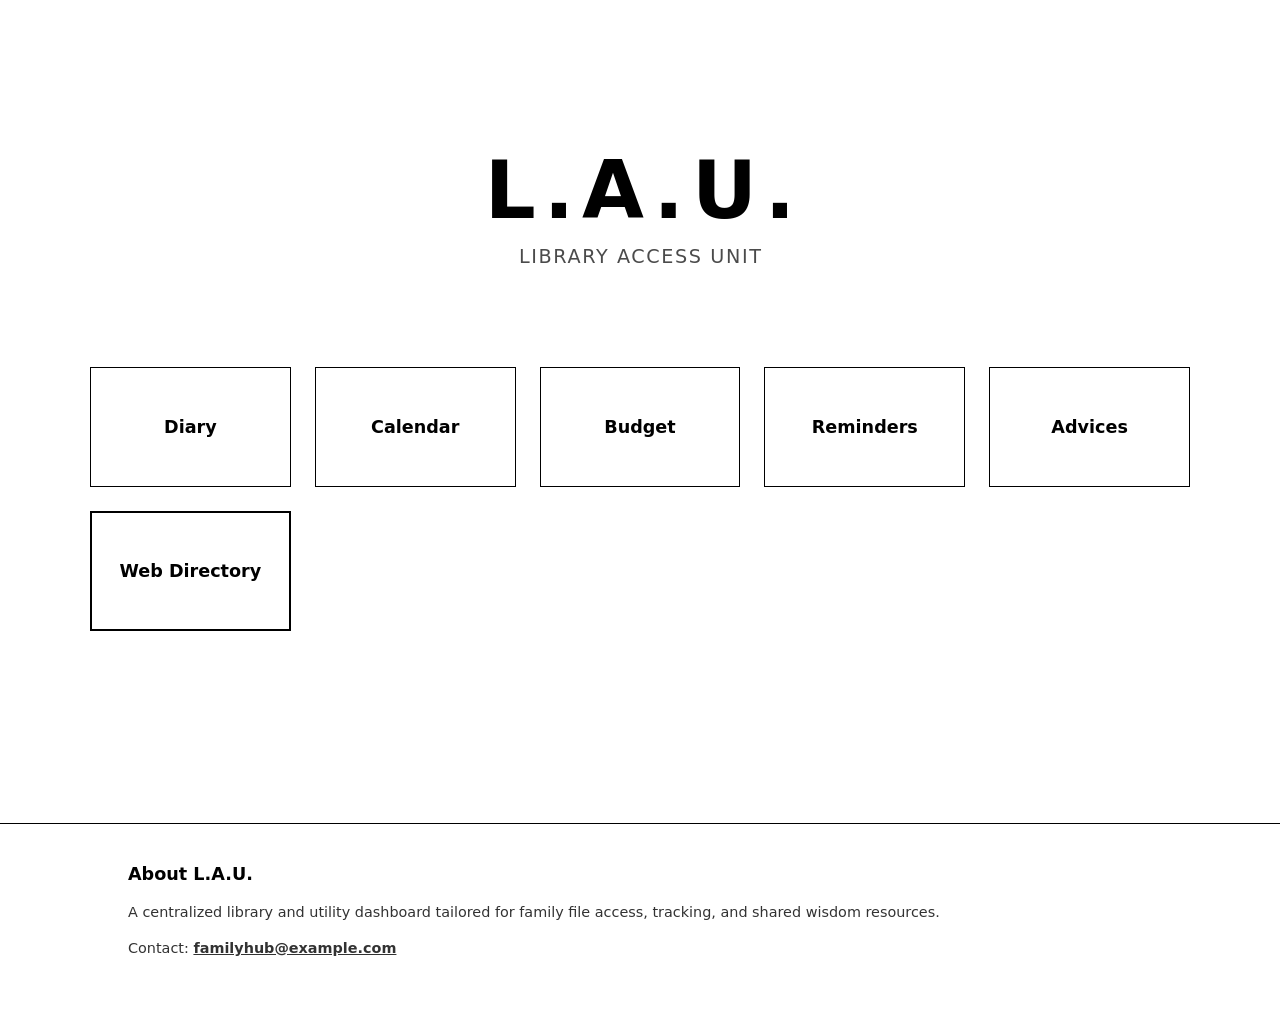
==== Homepage.html @ 965c9bf7 "New start" ====
<!DOCTYPE html>
<html lang="en">

<head>
    <meta charset="UTF-8">
    <meta name="viewport" content="width=device-width, initial-scale=1.0">
    <title>L.A.U.</title>
    <link rel="stylesheet" href="style.css">
</head>

<body>

    <main class="MainCanvas">

        <section class="HomePage_Logo">
            <h1 class="HomePage_Logo_Main">L.A.U.</h1>
            <p class="HomePage_Logo_Sub">Library Access Unit</p>
        </section>

        <section class="HomePage_PagesDirectory">
            <a href="#" class="HomePage_PagesDirectory_Button">Diary</a>
            <a href="#" class="HomePage_PagesDirectory_Button">Calendar</a>
            <a href="#" class="HomePage_PagesDirectory_Button">Budget</a>
            <a href="#" class="HomePage_PagesDirectory_Button">Reminders</a>
            <a href="#" class="HomePage_PagesDirectory_Button">Advices</a>
            <a href="directory.html" class="HomePage_PagesDirectory_Button HomePage_PagesDirectory_Button_Active">Web
                Directory</a>
        </section>

    </main>

    <footer class="Footer">
        <div class="FooterContent">
            <h3>About L.A.U.</h3>
            <p>A centralized library and utility dashboard tailored
                for family file access, tracking, and shared wisdom resources.</p>
            <p>Contact: <a href="mailto:familyhub@example.com">familyhub@example.com</a></p>
        </div>
    </footer>

</body>

</html>
---- style.css ----
/* ==========================================
   1. GLOBAL SSHET
   ========================================== */

/* 1.1 html & body base setup */
html {
    scroll-behavior: smooth;
    box-sizing: border-box;
}

*, *:before, *:after {
    box-sizing: inherit;
}

body {
    font-family: 'Segoe UI', system-ui, sans-serif;
    background-color: #ffffff; /* Solid White Canvas */
    color: #000000;            /* Pitch Black Text */
    margin: 0;
    padding: 0;
    display: flex;
    flex-direction: column;
    min-height: 100vh;
}

/* ==========================================
   2. Header
   ========================================== */

/* 2.1 fixed header box wrapper */
.TopHeaderBox {
    position: fixed;
    top: 0;
    left: 0;
    width: 100%;
    height: 60px;
    background-color: #ffffff;
    border-bottom: 1px solid #000000; /* Sharp black divider line */
    display: flex;
    justify-content: space-between;
    align-items: center;
    padding: 0 10%;
    z-index: 1000;
}

/* 2.2 header branding text */
.HeaderLogo {
    font-weight: bold;
    font-size: 1.2rem;
    letter-spacing: 1px;
}

/* 2.3 nav links and interactions */
.HeaderNav a {
    color: #000000;
    text-decoration: none;
    margin-left: 2rem;
    font-size: 0.9rem;
    font-weight: 500;
    transition: opacity 0.2s ease;
}

.HeaderNav a:hover {
    opacity: 0.6;
}

/* ==========================================
   3. UNIVERSAL CANVAS
   ========================================== */

/* 3.1 core layout container */
.MainCanvas {
    flex: 1; /* Pushes the footer down if content is short */
    margin-top: 0; /* Cushion so fixed header doesn't block hero */
    display: flex;
    flex-direction: column;
    align-items: center;
    padding: 6rem 2rem;
}

/* ==========================================
   4. FOOTER
   ========================================== */

/* 4.1 bottom footer box container */
.Footer {
    width: 100%;
    background-color: #ffffff;
    border-top: 1px solid #000000;
    padding: 2.5rem 10%;
    margin-top: auto;
}

/* 4.2 footer inner layout boundaries */
.FooterContent {
    max-width: 1100px;
    margin: 0 auto;
}

/* 4.3 footer typography and link styles */
.FooterContent h3 {
    margin-top: 0;
    font-size: 1.1rem;
}

.FooterContent p {
    font-size: 0.9rem;
    line-height: 1.5;
    opacity: 0.8;
}

.FooterContent a {
    color: #000000;
    font-weight: bold;
}

/* ==========================================
   5. HOME PAGE
   ========================================== */

/* 5.1 central logo title area */
.HomePage_Logo {
    text-align: center;
    margin-bottom: 5rem;
    margin-top: 3rem;
}

/* 5.2 acronym primary heading */
.HomePage_Logo_Main {
    font-size: 5rem;
    margin: 0;
    letter-spacing: 0.5rem;
    padding-left: 0.5rem;
    font-weight: 700;
    text-align: center;
}

/* 5.3 expansion subtitle text */
.HomePage_Logo_Sub {
    font-size: 1.2rem;
    margin-top: 0.5rem;
    letter-spacing: 0.1rem;
    padding-left: 0.1rem;
    text-transform: uppercase;
    opacity: 0.7;
    text-align: center;
}

/* 5.4 dashboard cards grid layout */
.HomePage_PagesDirectory {
    display: grid;
    grid-template-columns: repeat(5, 1fr); 
    gap: 1.5rem;                           
    width: 100%;
    max-width: 1100px;                     
    margin-bottom: 6rem;
}

/* 5.5 block button placeholder styles */
.HomePage_PagesDirectory_Button {
    display: flex;
    justify-content: center;
    align-items: center;
    height: 120px;
    background-color: #ffffff;
    border: 1px solid #000000;             
    color: #000000;
    text-decoration: none;
    font-weight: 600;
    font-size: 1.1rem;
    text-transform: capitalize;
    transition: all 0.2s ease;
}

.HomePage_PagesDirectory_Button:hover {
    background-color: #000000;
    color: #ffffff;
}

/* 5.6 core active portal link highlight */
.HomePage_PagesDirectory_Button_Active {
    border: 2px solid #000000;
    font-weight: 700;
}

/* 5.7 responsive display screen constraint */
@media (max-width: 900px) {
    .HomePage_PagesDirectory {
        grid-template-columns: repeat(3, 1fr); 
    }
}

/* ==========================================
   6. WEB ARCHIVE (WebArchive)
   ========================================== */

/* Layout core centering structural alignment */
.WebArchivePage_CenterWrapper {
    display: flex;
    flex-direction: column;
    align-items: center; 
    width: 100%;
    margin: 0 auto;
    box-sizing: border-box;
}

/* 6.1 central logo block elements */
.WebArchivePage_Logo {
    text-align: center;
    margin-bottom: 3rem;
    margin-top: 3rem;
    display: flex;
    flex-direction: column;
    align-items: center;
}

.WebArchivePage_Logo_Link {
    font-size: 5rem;
    margin: 0;
    letter-spacing: 0.5rem;
    padding-left: 0.5rem; /* Offsets tracking margin to ensure absolute screen centering */
    font-weight: 700;
    color: #000000;
    text-decoration: none;
    display: inline-block;
}

.WebArchivePage_Logo_Sub {
    font-size: 1.2rem;
    margin: 0.5rem 0 0 0;
    letter-spacing: 0.1rem;
    padding-left: 0.1rem;
    text-transform: uppercase;
    opacity: 0.7;
}

.WebArchivePage_Logo_PageName {
    font-size: 1.1rem;
    opacity: 0.5;
    margin-top: 0.25rem;
    text-transform: uppercase;
    letter-spacing: 0.05rem;
}

/* 6.2 search entry filter layout row */
.WebArchivePage_SearchFilterWrapper {
    width: 100%;
    max-width: 600px;
    margin-bottom: 4rem;
    position: relative;
    box-sizing: border-box;
}

.WebArchivePage_SearchFieldRow {
    display: flex;
    border: 1px solid #000000;
    background-color: #ffffff;
}

.WebArchivePage_SearchInput {
    flex: 1;
    border: none;
    padding: 1rem;
    font-size: 1rem;
    font-family: inherit;
    outline: none;
}

.WebArchivePage_FilterToggleBtn {
    background: none;
    border: none;
    border-left: 1px solid #000000;
    padding: 0 1.2rem;
    font-size: 1.2rem;
    cursor: pointer;
}

.WebArchivePage_FilterToggleBtn:hover {
    background-color: #000000;
    color: #ffffff;
}

/* 6.3 dynamic options choice block dropdown */
.WebArchivePage_FilterSettingsBox {
    display: none;
    position: absolute;
    top: 105%;
    left: 0;
    width: 100%;
    background-color: #ffffff;
    border: 1px solid #000000;
    padding: 1.5rem;
    z-index: 10;
    box-sizing: border-box;
}

/* 6.3.1 dynamic child nodes configuration */
.WebArchivePage_FilterColumns {
    display: flex;
    gap: 2rem;
    margin-bottom: 1.5rem;
    min-height: 200px;
}

.WebArchivePage_FilterGroup {
    flex: 1;
}

.WebArchivePage_FilterGroup h4 {
    margin: 0.5rem 0;
    font-size: 0.9rem;
    text-transform: uppercase;
    opacity: 0.6;
    border-bottom: 1px solid #f0f0f0;
    padding-bottom: 0.25rem;
}

.WebArchivePage_MainCatRow {
    display: flex;
    justify-content: space-between;
    align-items: center;
    padding: 0.5rem;
    border-bottom: 1px solid #f0f0f0;
    cursor: pointer;
    transition: background-color 0.15s ease;
}

.WebArchivePage_MainCatRow:hover {
    background-color: #fafafa;
}

.WebArchivePage_MainCatLeft {
    display: flex;
    align-items: center;
    gap: 0.5rem;
}

.WebArchivePage_MainCatLeft label {
    font-size: 0.95rem;
    cursor: pointer;
    user-select: none;
}

.WebArchivePage_ToggleArrow {
    font-size: 0.85rem;
    font-weight: bold;
    user-select: none;
    opacity: 0.5;
    padding: 0 0.25rem;
}

.WebArchivePage_SubPanel {
    display: none;
    animation: fadeInFilters 0.2s ease-out;
}

.WebArchivePage_SubPanel label {
    display: flex;
    align-items: center;
    gap: 0.5rem;
    padding: 0.4rem 0.5rem;
    font-size: 0.95rem;
    cursor: pointer;
    border-bottom: 1px solid #fafafa;
}

#SubCategoryPlaceholder {
    color: #999999;
    font-style: italic;
    font-size: 0.9rem;
    margin-top: 1rem;
    line-height: 1.4;
}

@keyframes fadeInFilters {
    from { opacity: 0; transform: translateY(2px); }
    to { opacity: 1; transform: translateY(0); }
}

/* Action Control Footers */
.WebArchivePage_FilterActions {
    display: flex;
    justify-content: flex-end;
    gap: 1rem;
    padding-top: 0.5rem;
}

.WebArchivePage_ActionBtn {
    padding: 0.5rem 1.5rem;
    font-family: inherit;
    font-weight: 600;
    background-color: #ffffff;
    border: 1px solid #000000;
    cursor: pointer;
    transition: all 0.15s ease;
}

.WebArchivePage_ActionBtn:hover {
    background-color: #fafafa;
}

.WebArchivePage_ActionBtn.WebArchivePage_ActionCancel:hover {
    background-color: #fff0f0;
    border-color: #ff0000;
    color: #ff0000;
}

.WebArchivePage_ActionBtn.WebArchivePage_ActionApply {
    background-color: #000000;
    color: #ffffff;
}

/* ==========================================
   6.4 CARD LAYOUT LANES BOARD
   ========================================== */
.WebArchivePage_DataBoard {
    width: 100%;
    max-width: 1100px;
    display: flex;
    flex-direction: column;
    gap: 3rem;
    margin-bottom: 4rem;
    box-sizing: border-box;
}

.WebArchivePage_CategoryLane h2 {
    font-size: 1.8rem;
    margin-bottom: 1rem;
    border-left: 4px solid #000000;
    padding-left: 0.75rem;
    text-align: left;
}

.WebArchivePage_DeckSlider {
    display: flex;
    gap: 1.5rem;
    overflow-x: auto;
    padding: 1rem 0;
    scroll-behavior: smooth;
}

.WebArchivePage_DeckSlider::-webkit-scrollbar {
    height: 6px;
}
.WebArchivePage_DeckSlider::-webkit-scrollbar-thumb {
    background-color: #000000;
}
.WebArchivePage_DeckSlider::-webkit-scrollbar-track {
    background-color: #f0f0f0;
}

/* ==========================================
   6.5 DATA CARDS STYLES
   ========================================== */
.WebArchivePage_Card {
    flex: 0 0 300px;
    background-color: #ffffff;
    border: 1px solid #000000;
    padding: 1.25rem;
    display: flex;
    flex-direction: column;
    cursor: pointer;
    box-sizing: border-box;
    transition: transform 0.2s ease, box-shadow 0.2s ease;
}

.WebArchivePage_Card:hover {
    transform: translateY(-2px);
    box-shadow: 0 4px 12px rgba(0,0,0,0.05);
}

.WebArchivePage_CardHeader {
    display: flex;
    justify-content: space-between;
    align-items: center;
    margin-bottom: 0.75rem;
}

.WebArchivePage_CardIcon {
    font-size: 1.3rem;
}

.WebArchivePage_CardSubTag {
    font-size: 0.75rem;
    text-transform: uppercase;
    background-color: #000000;
    color: #ffffff;
    padding: 0.2rem 0.5rem;
    font-weight: 600;
}

.WebArchivePage_CardTitleLink {
    font-size: 1.25rem;
    font-weight: 700;
    color: #000000;
    text-decoration: none;
    margin-bottom: 0.5rem;
    display: inline-block;
    text-align: left;
}

.WebArchivePage_CardDesc {
    font-size: 0.9rem;
    line-height: 1.4;
    margin: 0;
    opacity: 0.8;
    text-align: left;
}

/* ==========================================
   6.6 DETAIL OVERLAY POPUP MODAL FRAME
   ========================================== */
.WebArchivePage_ModalOverlay {
    display: none;
    position: fixed;
    top: 0;
    left: 0;
    width: 100%;
    height: 100%;
    background-color: rgba(0, 0, 0, 0.4);
    z-index: 2000;
    justify-content: center;
    align-items: center;
    padding: 2rem;
    box-sizing: border-box;
}

.WebArchivePage_ModalBox {
    background-color: #ffffff;
    border: 2px solid #000000;
    width: 100%;
    max-width: 550px;
    padding: 2rem;
    position: relative;
    box-sizing: border-box;
    box-shadow: 0 10px 30px rgba(0,0,0,0.15);
}

.WebArchivePage_ModalCloseBtn {
    position: absolute;
    top: 1rem;
    right: 1rem;
    font-size: 1.8rem;
    background: none;
    border: none;
    cursor: pointer;
    font-weight: bold;
}

.WebArchivePage_ModalHeader {
    display: flex;
    align-items: center;
    gap: 1rem;
    border-bottom: 1px solid #000000;
    padding-bottom: 1rem;
    margin-bottom: 1.5rem;
}

.WebArchivePage_ModalIcon {
    font-size: 2.5rem;
}

.WebArchivePage_ModalTitleLink {
    font-size: 1.6rem;
    font-weight: 700;
    color: #000000;
    text-decoration: none;
    display: block;
    text-align: left;
}

.WebArchivePage_ModalSubTag {
    font-size: 0.8rem;
    text-transform: uppercase;
    opacity: 0.6;
    font-weight: 600;
    display: block;
    text-align: left;
}

.WebArchivePage_ModalBody h4 {
    margin: 0 0 0.5rem 0;
    font-size: 1rem;
    text-transform: uppercase;
    text-align: left;
}

.WebArchivePage_ModalDeepDesc {
    font-size: 0.95rem;
    line-height: 1.5;
    margin: 0 0 2rem 0;
    opacity: 0.85;
    text-align: left;
}

/* Scoped modal tradeoff system layout rules */
.WebArchivePage_ModalTradeOffs {
    display: flex;
    gap: 2rem;
}

.WebArchivePage_TradeOffColumn {
    flex: 1;
}

.WebArchivePage_TradeOffColumn h5 {
    margin: 0 0 0.5rem 0;
    font-size: 0.95rem;
    border-bottom: 1px solid #000000;
    padding-bottom: 0.25rem;
    text-align: left;
}

.WebArchivePage_TradeOffColumn ul {
    margin: 0;
    padding-left: 1.2rem;
    font-size: 0.9rem;
    line-height: 1.5;
    text-align: left;
}
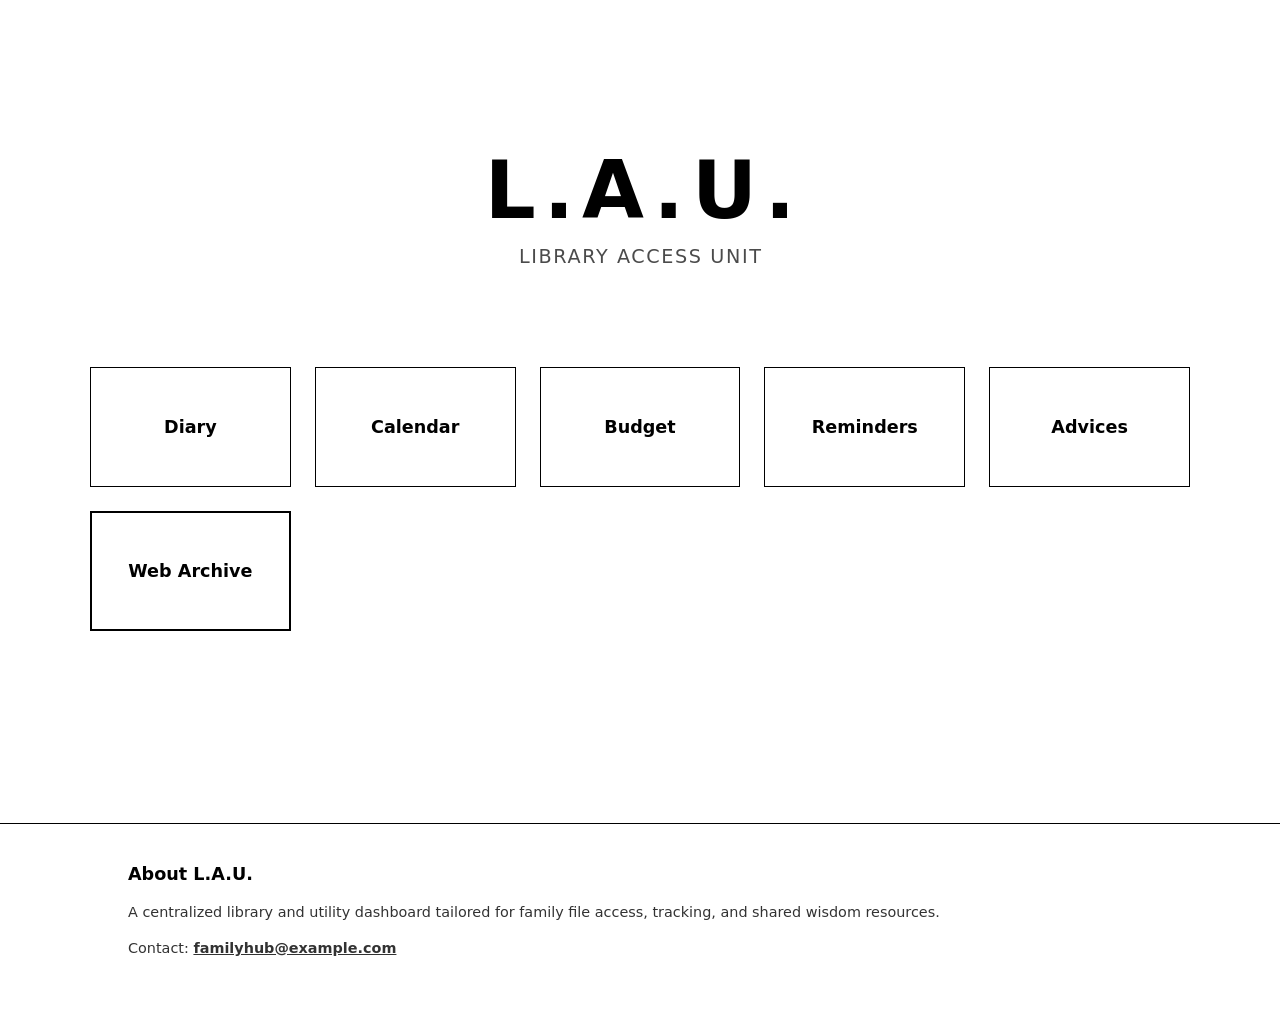
==== commit aa572b45: "added edit to website archeives" ====
--- a/Homepage.html
+++ b/Homepage.html
@@ -23,8 +23,8 @@
             <a href="#" class="HomePage_PagesDirectory_Button">Budget</a>
             <a href="#" class="HomePage_PagesDirectory_Button">Reminders</a>
             <a href="#" class="HomePage_PagesDirectory_Button">Advices</a>
-            <a href="directory.html" class="HomePage_PagesDirectory_Button HomePage_PagesDirectory_Button_Active">Web
-                Directory</a>
+            <a href="archive.html" class="HomePage_PagesDirectory_Button HomePage_PagesDirectory_Button_Active">Web
+                Archive</a>
         </section>
 
     </main>
--- a/style.css
+++ b/style.css
@@ -266,16 +266,30 @@
     outline: none;
 }
 
-.WebArchivePage_FilterToggleBtn {
+.WebArchivePage_FilterToggleBtn,
+.WebArchivePage_AddCardBtn {
     background: none;
     border: none;
     border-left: 1px solid #000000;
     padding: 0 1.2rem;
     font-size: 1.2rem;
     cursor: pointer;
-}
-
-.WebArchivePage_FilterToggleBtn:hover {
+    font-family: inherit;
+    transition: all 0.15s ease;
+}
+
+/* Specific styling adjustments to keep the text button aligned */
+.WebArchivePage_AddCardBtn {
+    font-size: 0.9rem;
+    font-weight: bold;
+    white-space: nowrap;
+    display: flex;
+    align-items: center;
+    justify-content: center;
+}
+
+.WebArchivePage_FilterToggleBtn:hover,
+.WebArchivePage_AddCardBtn:hover {
     background-color: #000000;
     color: #ffffff;
 }
@@ -510,7 +524,8 @@
 /* ==========================================
    6.6 DETAIL OVERLAY POPUP MODAL FRAME
    ========================================== */
-.WebArchivePage_ModalOverlay {
+.WebArchivePage_ModalOverlay,
+.WebArchivePage_FormOverlay {
     display: none;
     position: fixed;
     top: 0;
@@ -525,7 +540,8 @@
     box-sizing: border-box;
 }
 
-.WebArchivePage_ModalBox {
+.WebArchivePage_ModalBox,
+.WebArchivePage_FormBox {
     background-color: #ffffff;
     border: 2px solid #000000;
     width: 100%;
@@ -536,15 +552,41 @@
     box-shadow: 0 10px 30px rgba(0,0,0,0.15);
 }
 
-.WebArchivePage_ModalCloseBtn {
+/* Inline upper controls positioning row matrix */
+.WebArchivePage_ModalControlsRow {
     position: absolute;
     top: 1rem;
     right: 1rem;
+    display: flex;
+    align-items: center;
+    gap: 0.75rem;
+}
+
+.WebArchivePage_ModalCloseBtn,
+.WebArchivePage_FormCloseBtn {
     font-size: 1.8rem;
     background: none;
     border: none;
     cursor: pointer;
     font-weight: bold;
+    line-height: 1;
+    padding: 0;
+}
+
+.WebArchivePage_ModalEditBtn {
+    background-color: #ffffff;
+    border: 1px solid #000000;
+    padding: 0.25rem 0.6rem;
+    font-family: inherit;
+    font-size: 0.8rem;
+    font-weight: 600;
+    cursor: pointer;
+    transition: all 0.15s ease;
+}
+
+.WebArchivePage_ModalEditBtn:hover {
+    background-color: #000000;
+    color: #ffffff;
 }
 
 .WebArchivePage_ModalHeader {
@@ -554,6 +596,7 @@
     border-bottom: 1px solid #000000;
     padding-bottom: 1rem;
     margin-bottom: 1.5rem;
+    margin-top: 0.5rem; /* Leaves layout clearance for upper row buttons */
 }
 
 .WebArchivePage_ModalIcon {
@@ -617,4 +660,144 @@
     font-size: 0.9rem;
     line-height: 1.5;
     text-align: left;
+}
+
+/* ==========================================
+   6.7 NEW MODAL ENTRY FORM SCHEMATICS
+   ========================================== */
+.WebArchivePage_FormBox {
+    max-height: 85vh;
+    overflow-y: auto;
+}
+
+/* Custom scrollbar interface for form panels */
+.WebArchivePage_FormBox::-webkit-scrollbar {
+    width: 6px;
+}
+.WebArchivePage_FormBox::-webkit-scrollbar-thumb {
+    background-color: #000000;
+}
+.WebArchivePage_FormBox::-webkit-scrollbar-track {
+    background-color: #f9f9f9;
+}
+
+.WebArchivePage_FormTitle {
+    margin: 0 0 1.5rem 0;
+    font-size: 1.6rem;
+    font-weight: 700;
+    border-bottom: 1px solid #000000;
+    padding-bottom: 0.5rem;
+    text-align: left;
+}
+
+.WebArchivePage_FormField {
+    margin-bottom: 1.25rem;
+    display: flex;
+    flex-direction: column;
+    gap: 0.4rem;
+    text-align: left;
+}
+
+.WebArchivePage_FormField label {
+    font-size: 0.8rem;
+    font-weight: 700;
+    text-transform: uppercase;
+    letter-spacing: 0.05rem;
+    opacity: 0.7;
+}
+
+.WebArchivePage_FormField input[type="text"],
+.WebArchivePage_FormField input[type="url"],
+.WebArchivePage_FormField select,
+.WebArchivePage_FormField textarea {
+    width: 100%;
+    padding: 0.7rem;
+    font-family: inherit;
+    font-size: 0.95rem;
+    border: 1px solid #000000;
+    background-color: #ffffff;
+    outline: none;
+    box-sizing: border-box;
+    transition: background-color 0.15s ease;
+}
+
+.WebArchivePage_FormField input:focus,
+.WebArchivePage_FormField select:focus,
+.WebArchivePage_FormField textarea:focus {
+    background-color: #fafafa;
+}
+
+.WebArchivePage_FormField textarea {
+    resize: vertical;
+}
+
+/* Margins for the fallback dynamic custom text fields */
+#Form_MainCategoryNew,
+#Form_SubCategoryNew {
+    margin-top: 0.5rem;
+}
+
+.WebArchivePage_FormActions {
+    margin-top: 2rem;
+}
+
+.WebArchivePage_FormSubmitBtn {
+    width: 100%;
+    padding: 0.85rem;
+    font-family: inherit;
+    font-weight: 700;
+    font-size: 1rem;
+    border: 1px solid #000000;
+    background-color: #000000;
+    color: #ffffff;
+    cursor: pointer;
+    transition: all 0.2s ease;
+}
+
+.WebArchivePage_FormSubmitBtn:hover {
+    background-color: #ffffff;
+    color: #000000;
+}
+
+.WebArchivePage_FormSubmitBtn:disabled {
+    opacity: 0.5;
+    cursor: not-allowed;
+    background-color: #666666;
+    color: #ffffff;
+}
+
+/* ==========================================
+   6.8 HYBRID FLUID SCALING (ALL SCREENS)
+   ========================================== */
+
+/* 1. Make the main layout board naturally fluid instead of locked at 1100px */
+.WebArchivePage_DataBoard {
+    width: 100%;
+    max-width: clamp(1100px, 85vw, 1650px); /* Smoothly scales from standard desktop up to widescreen */
+}
+
+/* 2. Make the cards expand or contract smoothly based on the viewport width */
+.WebArchivePage_Card {
+    /* Minimum width: 240px (mobile), Ideal fluid width: 18% of screen, Maximum width: 310px (widescreen) */
+    flex: 0 0 clamp(240px, 18vw, 310px); 
+    /* Padding shrinks slightly on smaller viewports */
+    padding: clamp(1rem, 1.2vw, 1.25rem); 
+}
+
+/* 3. Fluid typography: Text shrinks beautifully on phones and grows cleanly on desktops */
+.WebArchivePage_CategoryLane h2 {
+    font-size: clamp(1.4rem, 2vw, 1.8rem);
+}
+
+.WebArchivePage_CardTitleLink {
+    font-size: clamp(1.1rem, 1.3vw, 1.25rem);
+}
+
+.WebArchivePage_CardDesc {
+    font-size: clamp(0.8rem, 0.95vw, 0.9rem);
+    line-height: clamp(1.35, 1.4vw, 1.4);
+}
+
+.WebArchivePage_CardSubTag {
+    font-size: clamp(0.65rem, 0.75vw, 0.75rem);
 }
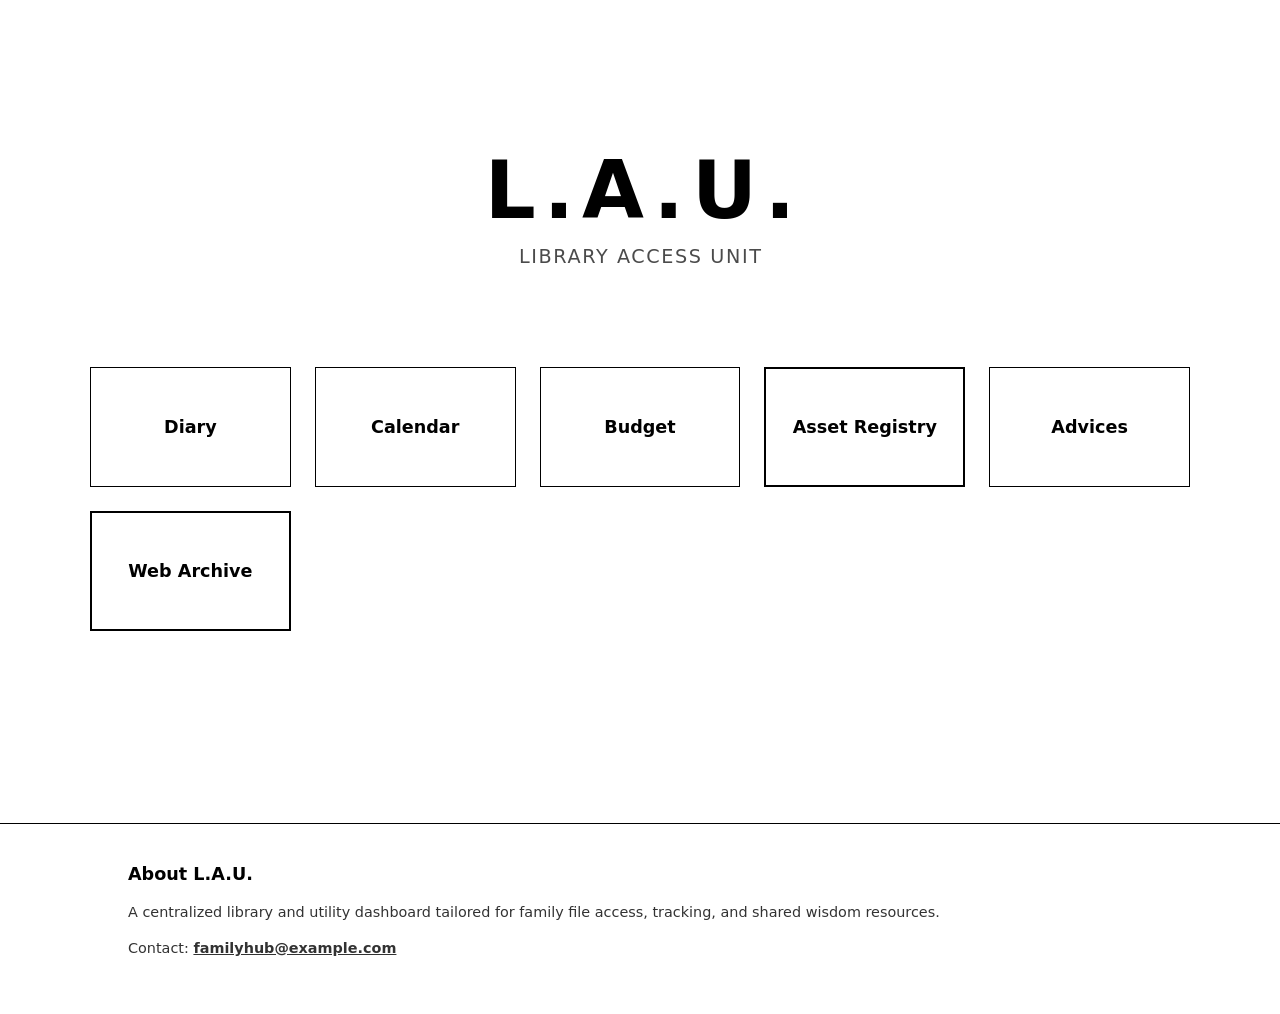
==== commit 432ff890: "June 13 2026" ====
--- a/Homepage.html
+++ b/Homepage.html
@@ -21,7 +21,8 @@
             <a href="#" class="HomePage_PagesDirectory_Button">Diary</a>
             <a href="#" class="HomePage_PagesDirectory_Button">Calendar</a>
             <a href="#" class="HomePage_PagesDirectory_Button">Budget</a>
-            <a href="#" class="HomePage_PagesDirectory_Button">Reminders</a>
+            <a href="asset_registry.html"
+                class="HomePage_PagesDirectory_Button HomePage_PagesDirectory_Button_Active">Asset Registry</a>
             <a href="#" class="HomePage_PagesDirectory_Button">Advices</a>
             <a href="archive.html" class="HomePage_PagesDirectory_Button HomePage_PagesDirectory_Button_Active">Web
                 Archive</a>
--- a/style.css
+++ b/style.css
@@ -491,7 +491,21 @@
 }
 
 .WebArchivePage_CardIcon {
-    font-size: 1.3rem;
+    font-size: 1.6rem;
+    width: 60px;               /* Locks structural horizontal bounds */
+    height: 60px;              /* Locks structural vertical bounds */
+    display: flex;
+    align-items: center;
+    justify-content: center;
+    overflow: hidden;          /* Crops any edge leakage clean */
+}
+
+.card-icon-img {
+    width: 65%;               /* Spans full constrained box area */
+    height: 65%;              /* Spans full constrained box area */
+    object-fit: contain;       /* Prevents stretching, maintains exact aspect ratio */
+    background-color: transparent;
+    display: block;
 }
 
 .WebArchivePage_CardSubTag {
@@ -800,4 +814,253 @@
 
 .WebArchivePage_CardSubTag {
     font-size: clamp(0.65rem, 0.75vw, 0.75rem);
+}
+
+
+/* ==========================================================================
+   ASSET REGISTRY 3-COLUMN SYSTEM LAYOUT
+   ========================================================================== */
+
+/* Main wrapper row holding all 3 columns below the logo header */
+.AssetRegistryPage_ColumnsLayout {
+    display: flex;
+    gap: 1.5rem;
+    width: 100%;
+    margin-top: 2rem;
+    margin-bottom: 3rem;
+    align-items: stretch;
+}
+
+/* Base styles for side columns (Left and Right) */
+.AssetRegistryPage_SideColumn {
+    flex: 0 0 250px; /* Locks the side column width to 250px wide */
+    background-color: #f9f9f9;
+    border: 1px solid #e0e0e0;
+    border-radius: 4px;
+    display: flex;
+    flex-direction: column;
+}
+
+/* Center Column - Expands dynamically to consume all leftover space */
+.AssetRegistryPage_CenterColumn {
+    flex: 1; /* Automatically scales up to fill the middle space */
+    background-color: #ffffff;
+    border: 1px solid #e0e0e0;
+    border-radius: 4px;
+    display: flex;
+    flex-direction: column;
+    min-width: 450px; /* Prevents the center floorplan from compressing too small */
+}
+
+/* Column Headers matching system formatting styling rules */
+.ColumnHeader {
+    background-color: #f1f1f1;
+    padding: 0.75rem 1rem;
+    border-bottom: 1px solid #e0e0e0;
+}
+
+.ColumnHeader h3 {
+    margin: 0;
+    font-size: 1rem;
+    text-transform: uppercase;
+    letter-spacing: 0.05em;
+    color: #333333;
+}
+
+/* Column Content Body Containers */
+.ColumnBody {
+    padding: 1rem;
+    flex: 1;
+    overflow-y: auto; /* Adds clean scrollbars if data lists overflow the viewport */
+}
+
+/* ==========================================================================
+   7.ASSET REGISTRY 3-COLUMN SYSTEM LAYOUT
+   ========================================================================== */
+
+/* 7.1Main wrapper row holding all 3 columns below the logo header */
+.AssetRegistryPage_ColumnsLayout {
+    display: flex;
+    gap: 1.5rem;
+    width: 100%;
+    margin-top: 2rem;
+    margin-bottom: 3rem;
+    align-items: stretch;
+}
+
+/* 7.2 Base styles for side columns (Left and Right) */
+.AssetRegistryPage_SideColumn {
+    flex: 0 0 250px; /* Locks the side column width to 250px wide */
+    background-color: #f9f9f9;
+    border: 1px solid #e0e0e0;
+    border-radius: 4px;
+    display: flex;
+    flex-direction: column;
+}
+
+/* 7.3 Center Column - Expands dynamically to consume all leftover space */
+.AssetRegistryPage_CenterColumn {
+    flex: 1; /* Automatically scales up to fill the middle space */
+    background-color: #ffffff;
+    border: 1px solid #e0e0e0;
+    border-radius: 4px;
+    display: flex;
+    flex-direction: column;
+    min-width: 450px; /* Prevents the center floorplan from compressing too small */
+}
+
+/* 7.4Column Headers matching system formatting styling rules */
+.ColumnHeader {
+    background-color: #f1f1f1;
+    padding: 0.75rem 1rem;
+    border-bottom: 1px solid #e0e0e0;
+}
+
+.ColumnHeader h3 {
+    margin: 0;
+    font-size: 1rem;
+    text-transform: uppercase;
+    letter-spacing: 0.05em;
+    color: #333333;
+}
+
+/* 7.5Column Content Body Containers */
+.ColumnBody {
+    padding: 1rem;
+    flex: 1;
+    overflow-y: auto; /* Adds clean scrollbars if data lists overflow the viewport */
+}
+
+/* 7.6 The parent visual room container boundary (The "Sala" workspace box) */
+.AssetRegistry_LiveFloorplan {
+    position: relative; /* Essential: Absolute child element positions calculate relative to this box */
+    width: 100%;
+    height: 500px; /* Sets the operational grid workspace height boundary */
+    background-color: #fafafa;
+    border: 2px dashed #ccc;
+    border-radius: 4px;
+    overflow: hidden;
+}
+
+/* 7.7 Numbered bounding box shapes mapped from spreadsheet coordinate metrics */
+.CanvasSpatialBlock {
+    position: absolute; /* Allows exact placement using top (pos_y) and left (pos_x) arrays */
+    background-color: rgba(0, 0, 0, 0.05);
+    border: 2px solid #000000;
+    display: flex;
+    align-items: center;
+    justify-content: center;
+    font-weight: bold;
+    font-size: 0.9rem;
+    cursor: pointer;
+    transition: background-color 0.2s, transform 0.1s;
+}
+
+/* 7.8 Hover highlights to indicate an interactive object component grid link */
+.CanvasSpatialBlock:hover {
+    background-color: rgba(0, 0, 0, 0.1);
+    transform: scale(1.02);
+}
+
+/* 7.9 shet? */
+CSS
+/* ==========================================================================
+   ASSET REGISTRY FORM OVERLAY & MODAL SYSTEM
+   ========================================================================== */
+
+/* Fullscreen Background Dimmer */
+.AssetRegistry__Overlay {
+    display: none; /* Controlled by JavaScript runtime state */
+    position: fixed;
+    top: 0;
+    left: 0;
+    width: 100%;
+    height: 100%;
+    background-color: rgba(0, 0, 0, 0.5);
+    justify-content: center;
+    align-items: center;
+    z-index: 1000;
+}
+
+/* Centralized Form Card Container */
+.AssetRegistry__ModalCard {
+    background-color: #ffffff;
+    padding: 2rem;
+    border-radius: 8px;
+    width: 100%;
+    max-width: 400px;
+    box-shadow: 0 4px 12px rgba(0, 0, 0, 0.15);
+    box-sizing: border-box;
+}
+
+.AssetRegistry__ModalTitle {
+    margin-top: 0;
+    margin-bottom: 1rem;
+    font-size: 1.25rem;
+    font-weight: bold;
+}
+
+/* Form Layout Components */
+.AssetRegistry__FormGroup {
+    margin-bottom: 1rem;
+}
+
+.AssetRegistry__FormLabel {
+    display: block;
+    font-weight: bold;
+    margin-bottom: 0.3rem;
+    font-size: 0.85rem;
+}
+
+.AssetRegistry__FormInput,
+.AssetRegistry__FormTextarea {
+    width: 100%;
+    padding: 0.5rem;
+    border: 1px solid #cccccc;
+    border-radius: 4px;
+    box-sizing: border-box;
+}
+
+.AssetRegistry__FormTextarea {
+    height: 70px;
+    resize: none;
+}
+
+/* Action Row Layout */
+.AssetRegistry__FormActionRow {
+    display: flex;
+    justify-content: flex-end;
+    gap: 0.5rem;
+    margin-top: 1.5rem;
+}
+
+/* Base Button Structure */
+.AssetRegistry__Btn {
+    padding: 0.5rem 1rem;
+    cursor: pointer;
+    font-weight: bold;
+    border-radius: 4px;
+    box-sizing: border-box;
+    transition: background-color 0.2s ease, opacity 0.2s ease;
+}
+
+/* Button Structural Modifiers */
+.AssetRegistry__Btn--Cancel {
+    border: 1px solid #cccccc;
+    background-color: #eeeeee;
+    color: #333333;
+}
+
+.AssetRegistry__Btn--Cancel:hover {
+    background-color: #e0e0e0;
+}
+
+.AssetRegistry__Btn--Save {
+    border: none;
+    background-color: #000000;
+    color: #ffffff;
+}
+
+.AssetRegistry__Btn--Save:hover {
+    opacity: 0.85;
 }
